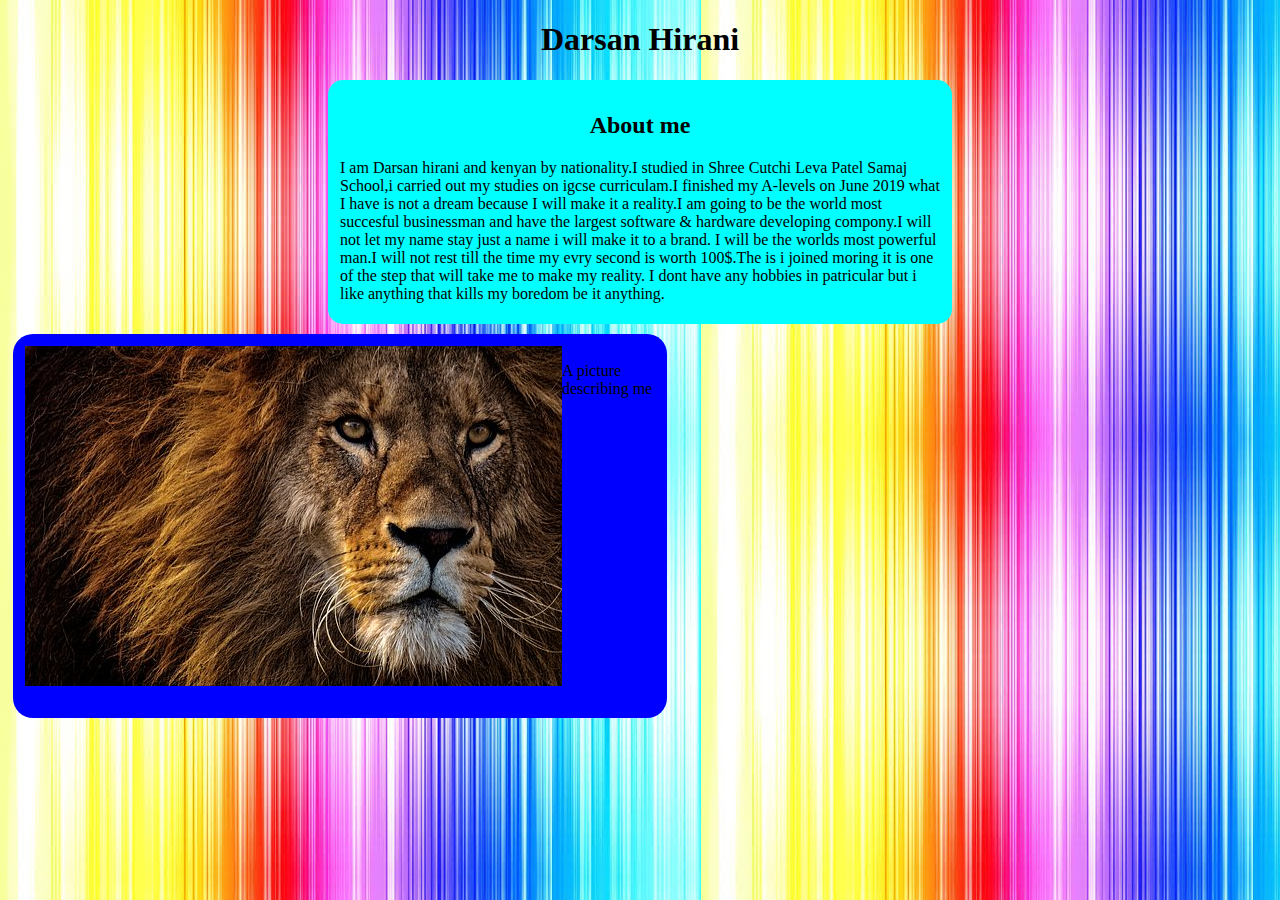
==== index.html @ 9c2901be "managed using float" ====
<!DOCTYPE html>
<html>
  <head>
    <title> DARSAN WEB DEVELOPER</title>
    <link rel="stylesheet" href="css/styles.css" type="text/css"> 
  </head>
  <body>
      <h1> Darsan Hirani</h1>
      <div>
        <h2>About me</h2>
       <p>I am Darsan hirani and kenyan by nationality.I studied in Shree Cutchi Leva Patel Samaj School,i carried out my studies on igcse curriculam.I finished my A-levels on June 2019
         what I have is not a dream because I will make it a reality.I am going to be the world most succesful businessman and have the largest software & hardware developing compony.I will not let my name stay just a name i will make it to a brand. I will be the worlds most powerful man.I will not rest till the time my evry second is worth 100$.The is i joined moring it is one of the step that will take me to make my reality.
         I dont have any hobbies in patricular but i like anything that kills my boredom be it anything.
       </p>
      
      </div>
      
      <div class="lion">
         <img src="images/lion-3576045__340.jpg" alt="Thats me">
         <p>A picture  describing me </p>
        </div>

    
  </body>
</html>
---- css/styles.css ----
body{
  background-image:url('../images/images\ \(4\).jpeg')
}
div{
  width: 600px;
  height: 220px;
  background-color: aqua;
  margin: 10px auto;
  border-radius: 15px;
  border-color: blueviolet;
  padding: 12px;
  border: 14px; 
}
h1 {
  text-align: center
}
h2 {
  text-align: center
}
div.lion {
  width:630px;
  height:360px;
  background-color: blue;
  border-radius: 20px;
  margin-left: 5px;
  margin-top : 10px;
  
}
img{
  float: left;
}
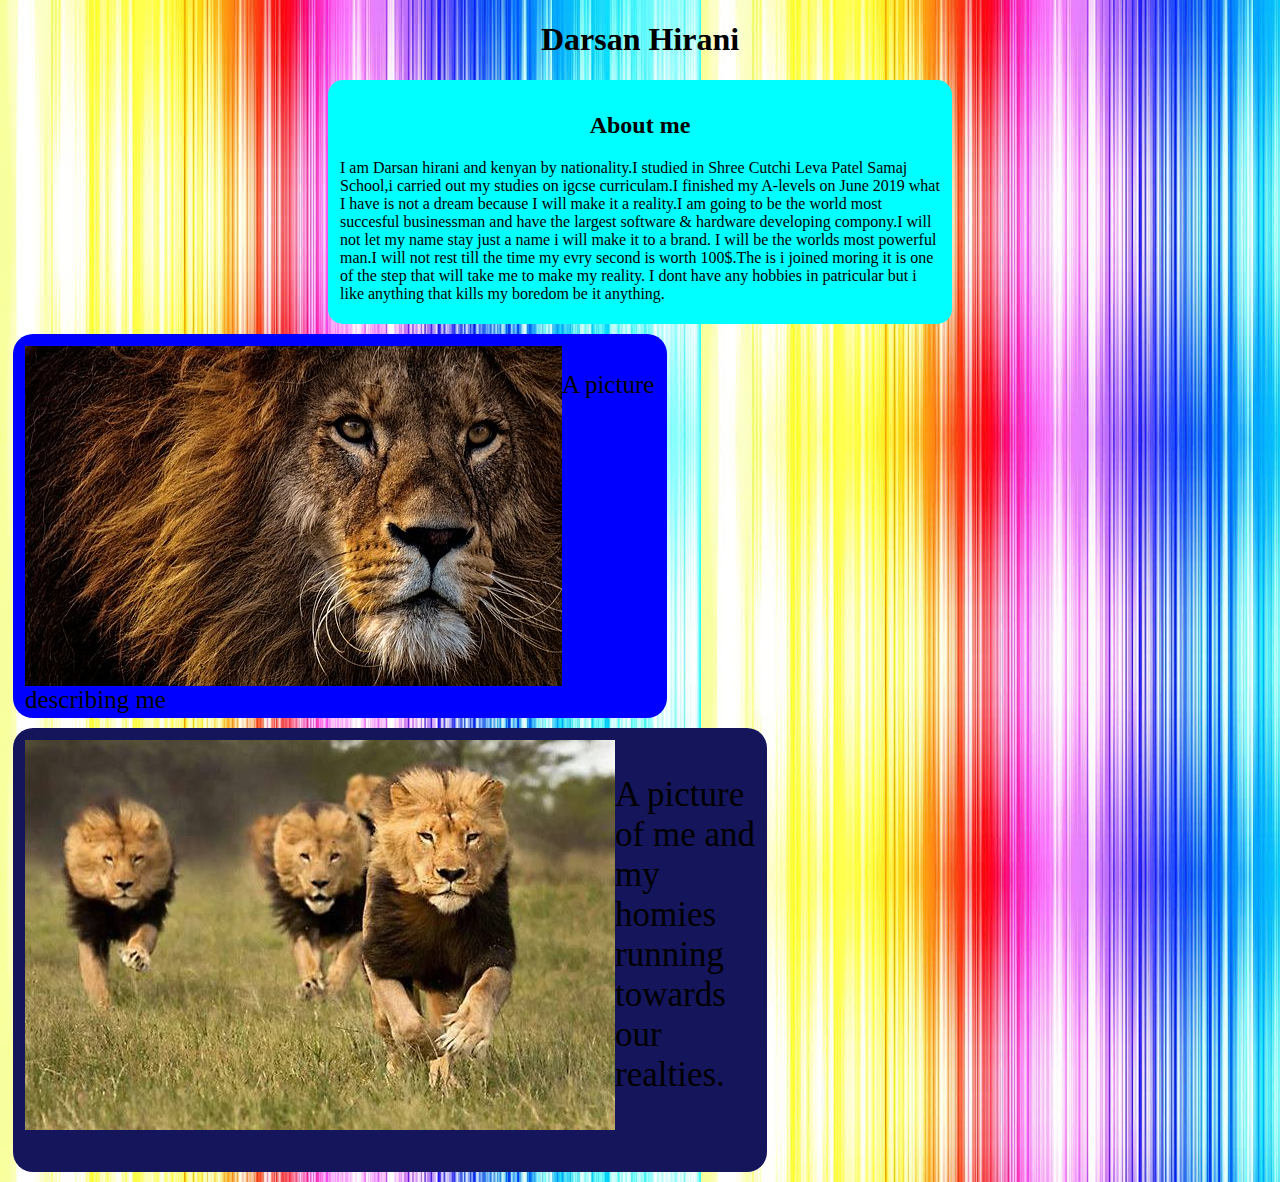
==== commit 3bc6aa5e: "used id" ====
--- a/index.html
+++ b/index.html
@@ -18,7 +18,11 @@
       <div class="lion">
          <img src="images/lion-3576045__340.jpg" alt="Thats me">
          <p>A picture  describing me </p>
-        </div>
+      </div>
+      <div id="hommis">
+        <img src="images/images (5).jpeg" alt="hommies">
+        <p>A picture of me and my homies running towards our realties. </p>
+      </div>
 
     
   </body>
--- a/css/styles.css
+++ b/css/styles.css
@@ -24,8 +24,19 @@
   border-radius: 20px;
   margin-left: 5px;
   margin-top : 10px;
+  font-size: 25px;
   
 }
 img{
   float: left;
+}
+div#hommis {
+  width:730px;
+  height:420px;
+  background-color: rgb(21, 21, 92);
+  border-radius: 20px;
+  margin-left: 5px;
+  margin-top : 10px;
+  font-size: 35px;
+  font: color red
 }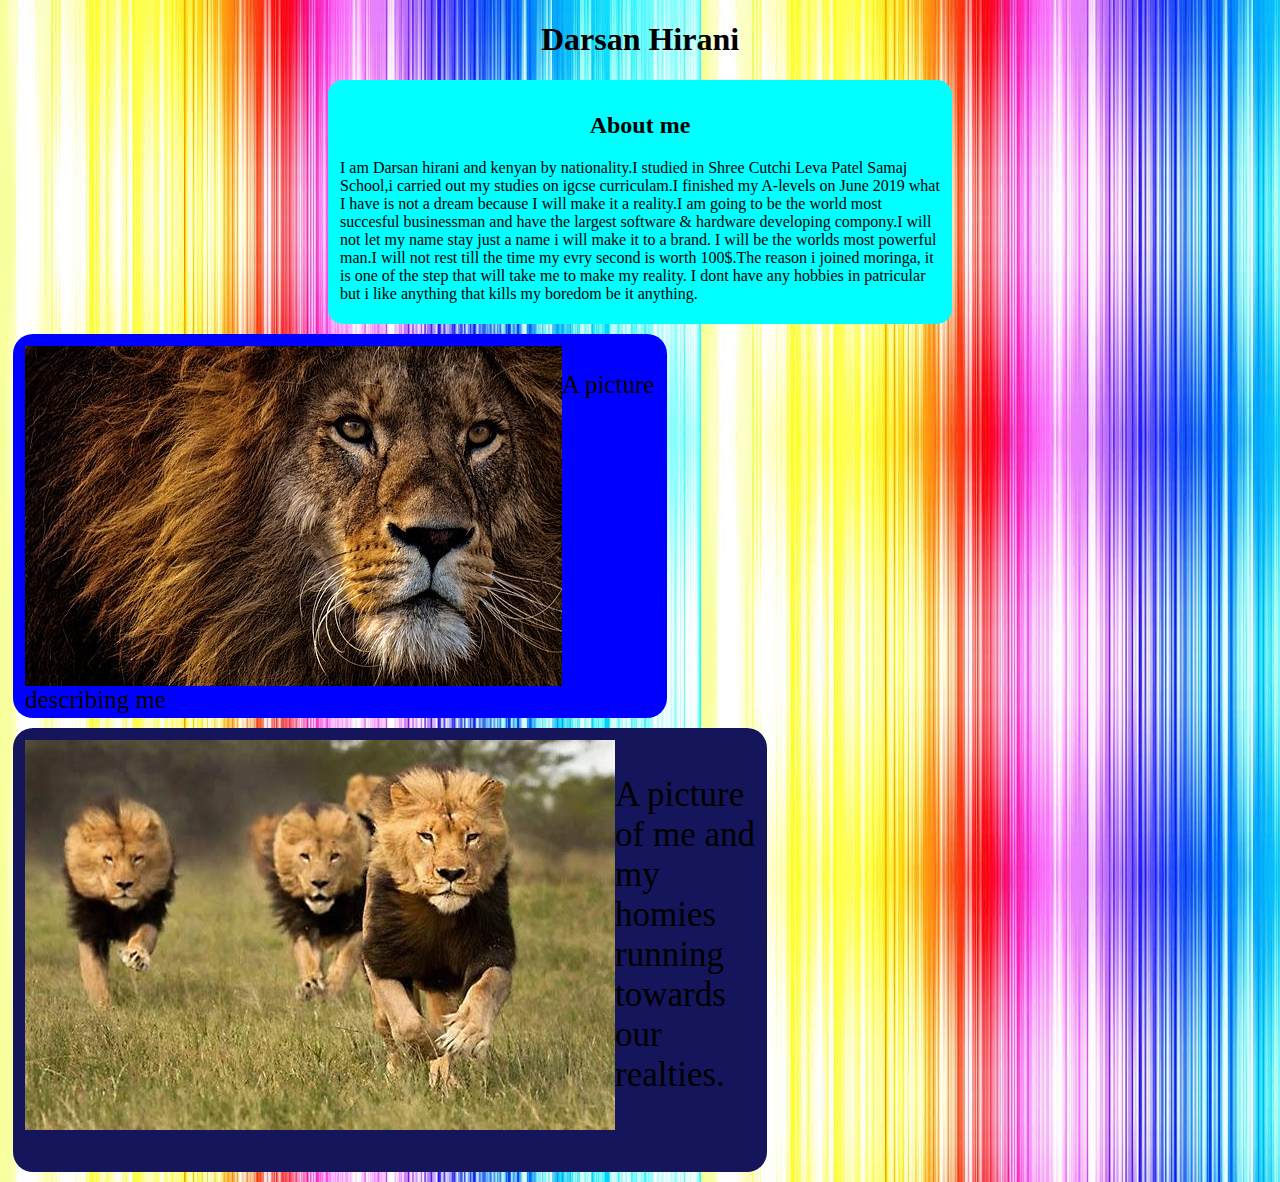
==== commit 6da3ce7e: "fixed grammer" ====
--- a/index.html
+++ b/index.html
@@ -9,7 +9,7 @@
       <div>
         <h2>About me</h2>
        <p>I am Darsan hirani and kenyan by nationality.I studied in Shree Cutchi Leva Patel Samaj School,i carried out my studies on igcse curriculam.I finished my A-levels on June 2019
-         what I have is not a dream because I will make it a reality.I am going to be the world most succesful businessman and have the largest software & hardware developing compony.I will not let my name stay just a name i will make it to a brand. I will be the worlds most powerful man.I will not rest till the time my evry second is worth 100$.The is i joined moring it is one of the step that will take me to make my reality.
+         what I have is not a dream because I will make it a reality.I am going to be the world most succesful businessman and have the largest software & hardware developing compony.I will not let my name stay just a name i will make it to a brand. I will be the worlds most powerful man.I will not rest till the time my evry second is worth 100$.The reason i joined moringa, it is one of the step that will take me to make my reality.
          I dont have any hobbies in patricular but i like anything that kills my boredom be it anything.
        </p>
       
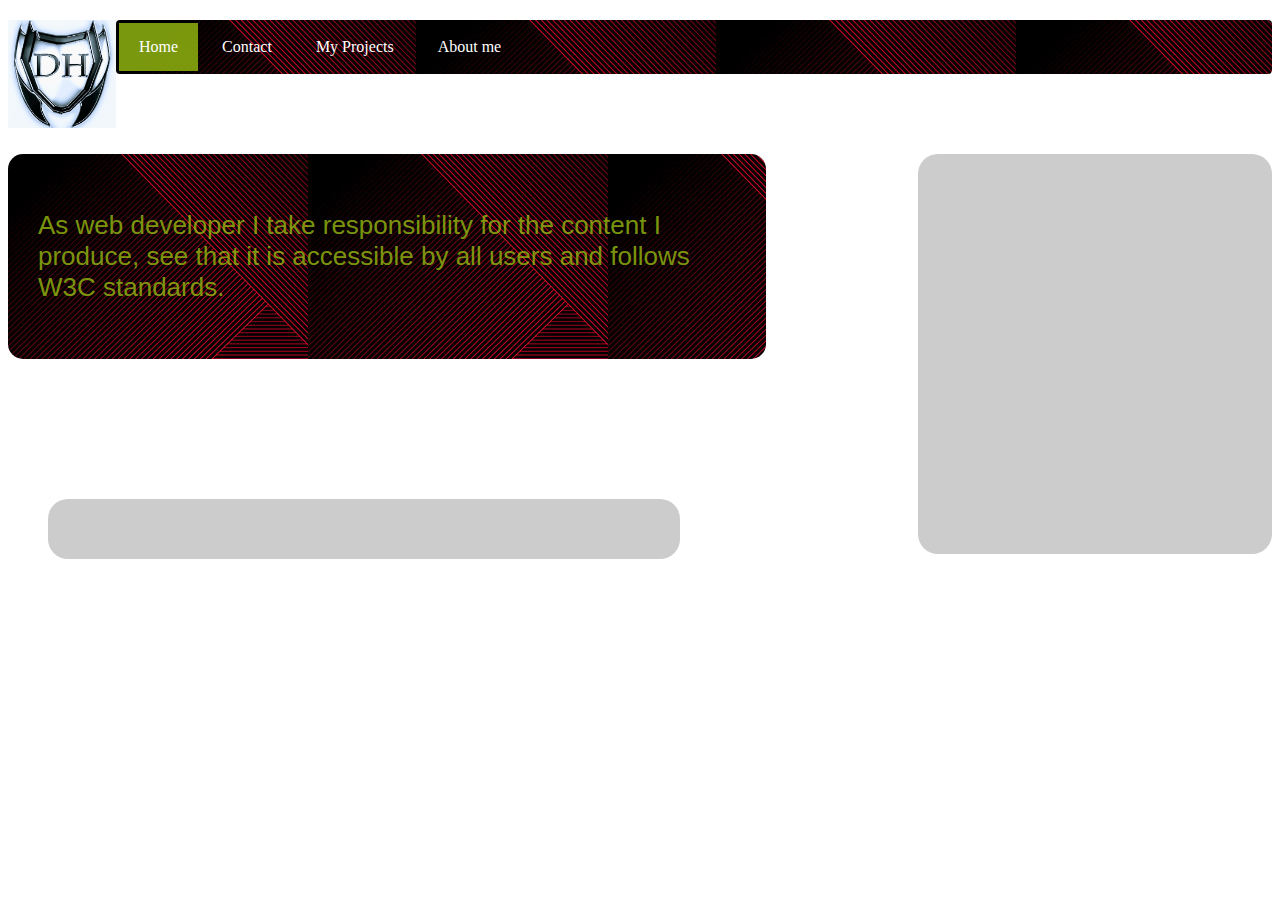
==== commit 7d25cc5f: "change home to index.html" ====
--- a/index.html
+++ b/index.html
@@ -1,29 +1,39 @@
 <!DOCTYPE html>
-<html>
-  <head>
-    <title> DARSAN WEB DEVELOPER</title>
-    <link rel="stylesheet" href="css/styles.css" type="text/css"> 
-  </head>
-  <body>
-      <h1> Darsan Hirani</h1>
-      <div>
-        <h2>About me</h2>
-       <p>I am Darsan hirani and kenyan by nationality.I studied in Shree Cutchi Leva Patel Samaj School,i carried out my studies on igcse curriculam.I finished my A-levels on June 2019
-         what I have is not a dream because I will make it a reality.I am going to be the world most succesful businessman and have the largest software & hardware developing compony.I will not let my name stay just a name i will make it to a brand. I will be the worlds most powerful man.I will not rest till the time my evry second is worth 100$.The reason i joined moringa, it is one of the step that will take me to make my reality.
-         I dont have any hobbies in patricular but i like anything that kills my boredom be it anything.
-       </p>
-      
+<html lang="en">
+<head>
+  <title>My webpage </title>
+  <link rel="stylesheet" href="css/styles.css" type="text/css">
+</head>
+<body>
+    <div >
+      <div class="full">
+        <img src="images/Screenshot_2019-08-11-13-57-30_21.png" alt="">
       </div>
-      
-      <div class="lion">
-         <img src="images/lion-3576045__340.jpg" alt="Thats me">
-         <p>A picture  describing me </p>
-      </div>
-      <div id="hommis">
-        <img src="images/images (5).jpeg" alt="hommies">
-        <p>A picture of me and my homies running towards our realties. </p>
+      <nav>
+        <ul>
+          <li> <a href="../independentproject/home.html"class="active">Home</a></li>
+          <li> <a href="../independentproject/contact.html">Contact</a></li>
+          <li><a href="../independentproject/myprojects.html">My Projects</a></li>
+          <li> <a href="../independentproject/aboutme.html">About me</a></li>
+        </ul>
+      </nav>
+      <div class="full margin">
+        <div class="col-7">
+          <div class="post">
+            <p>As web developer I take responsibility for the content I produce, see that it is accessible by all users and follows W3C standards.</p>
+          </div>
+        </div>
+        <div class="col-3">
+          <img src="../independentproject/images/images (2).jpeg" alt="">
+        </div>
+      <div class="col-8">
+          <img src="../independentproject/images/121" alt="">
+        </div>
+        <div style="clear: both;"></div>
       </div>
 
-    
-  </body>
+
+    </div>
+    <div></div>
+</body>
 </html>--- a/css/styles.css
+++ b/css/styles.css
@@ -1,42 +1,242 @@
+@media;
+
 body{
-  background-image:url('../images/images\ \(4\).jpeg')
-}
-div{
-  width: 600px;
-  height: 220px;
+  background-image:url('../../../../Downloads/matrix-1461373324WTC.jpg')
+}
+div.me{
+  width: 1200px;
+  height: 320px;
   background-color: aqua;
   margin: 10px auto;
   border-radius: 15px;
   border-color: blueviolet;
   padding: 12px;
   border: 14px; 
-}
-h1 {
-  text-align: center
+  background-image: url(../images/red.jpg);
+  color: rgba(164, 204, 18, 0.747);
+}
+div.me ul li{
+  font-family: 'Times New Roman', Times, serif;
+  font-size: 18px;
+  margin-top: 10px;
+  font-style: oblique;
+  color: rgba(164, 204, 18, 0.747);
+}
+h1{
+  text-align: center;
+  border-width: 20px; 
+  margin-top: 40px;
+  background-color: aqua;
+  width: 25%;
+  margin-left: 450px;
+  border-radius: 15px;
+  background-image: url(../images/red.jpg);
+  color: rgba(164, 204, 18, 0.747);
 }
 h2 {
   text-align: center
 }
 div.lion {
-  width:630px;
-  height:360px;
-  background-color: blue;
-  border-radius: 20px;
-  margin-left: 5px;
-  margin-top : 10px;
-  font-size: 25px;
-  
+  width: 28%;
+  min-height: 400px;
+  background: #ccc;
+  float: right;
+  border:40px;
+  border-color: aqua;
+  border-radius: 20px;
+  background-image: url(../images/red.jpg);;
+  margin-top: 40px;
+  
+}
+
+
+div.lion p{
+  font-size: 45px;
+  color: rgba(164, 204, 18, 0.747);
 }
 img{
   float: left;
+  display: block;
+  max-width: 100%;
+
 }
 div#hommis {
-  width:730px;
-  height:420px;
-  background-color: rgb(21, 21, 92);
-  border-radius: 20px;
-  margin-left: 5px;
-  margin-top : 10px;
+  width: 60%;
+  min-height: 60px;
+  background: #ccc;
+  float: left;
+  border:40px;
+  border-color: aqua;
+  border-radius: 20px;
+  font-family: Arial, Helvetica, sans-serif;
+  font-size: 15px;
+  background-image: url(../images/red.jpg);
+  margin-top: 40px;
+  
+  margin-left: 14px; 
+}
+
+div #hommis p{
   font-size: 35px;
-  font: color red
-}+  color: rgba(164, 204, 18, 0.747);
+}
+.full{
+ width: 100%;
+}
+nav {
+  width: 100%
+}
+nav ul {
+  margin: 20px 0 0;
+  padding: 3px;
+  border-radius: 4px;
+  background: #262626;
+  overflow: hidden;
+  background-image: url(../images/red.jpg);
+}
+nav ul li{
+  list-style: none;
+  display: inline-block;
+}
+nav ul li a{
+  display: block;
+  padding: 15px 20px;
+  color: #fff;
+  text-decoration: none; 
+}
+.active,
+nav ul li a:hover{
+  background:  rgba(164, 204, 18, 0.747);
+  
+}
+.col-7 {
+  width: 60%;
+  min-height: 60px;
+  background: #ccc;
+  float: left;
+  border:40px;
+  border-color: aqua;
+  border-radius: 20px;
+  
+}
+.col-3 {
+  width: 28%;
+  min-height: 400px;
+  background: #ccc;
+  float: right;
+  border:40px;
+  border-color: aqua;
+  border-radius: 20px;
+}
+.margin{
+margin-top: 80px; 
+}
+.post
+{
+ background-image: url(../images/red.jpg);
+ padding: 30px;
+ border: 40px;
+ border-radius: 15px; 
+ font-family: 'Lucida Sans', 'Lucida Sans Regular', 'Lucida Grande', 'Lucida Sans Unicode', Geneva, Verdana, sans-serif;
+ font-size: 20px; 
+ 
+}
+.post p{
+  color: rgba(164, 204, 18, 0.747);
+  font-size: 26px;
+}
+img{
+  max-width: 100%;
+
+}
+
+.col-8 {
+  width: 50%;
+  min-height: 60px;
+  background: #ccc;
+  float: left;
+  border:40px;
+  border-color: aqua;
+  border-radius: 20px;
+  margin-top: 140px;
+  margin-left: 40px;
+}
+div.tel {
+  width: 160px;
+  min-height: 60px;
+  background: #ccc;
+  float: left;
+  border:40px;
+  border-color: aqua;
+  border-radius: 20px;
+  margin-top:150px;
+  display: inline;
+  margin-left: 40px;
+  background-image: url(../images/red.jpg);
+} 
+div.tel ul li{
+  color: rgba(164, 204, 18, 0.747);
+  font-size: 14px;
+  margin-top: 5px;
+  font-weight: bold;
+  font-display: block: 
+}
+
+div.mail {
+  width: 230px;
+  min-height: 60px;
+  background: #ccc;
+  float: left;
+  border:40px;
+  border-color: aqua;
+  border-radius: 20px;
+  margin-top: 150px;
+  display: inline;
+  margin-left: 40px;
+  background-image: url(../images/red.jpg);
+}
+div.mail ul li{
+  color: rgba(164, 204, 18, 0.747);
+  font-size: 14px;
+  margin-top: 5px;
+  font-weight: bold;
+  font-display: block; 
+}
+
+  div .link 
+  {
+    width: 60%;
+    min-height: 60px;
+    background: #ccc;
+    float: left;
+    border:40px;
+    border-color: aqua;
+    border-radius: 20px;
+    margin-top: 60px;
+  }
+
+  div .linkr
+    {
+      width: 60%;
+      min-height: 60px;
+      background: #ccc;
+      float: right;
+      border:40px;
+      border-color: aqua;
+      border-radius: 20px;
+      margin-top: 60px;
+    }
+  div.link a 
+  {
+    font-size: 40px;
+    font: outline;
+    font-family: 'Times New Roman', Times, serif;
+    font-weight: bolder;
+  }
+  div.linkr a 
+  {
+    font-size: 40px;
+    font: outline;
+    font-family: 'Times New Roman', Times, serif;
+    font-weight: bolder;
+  }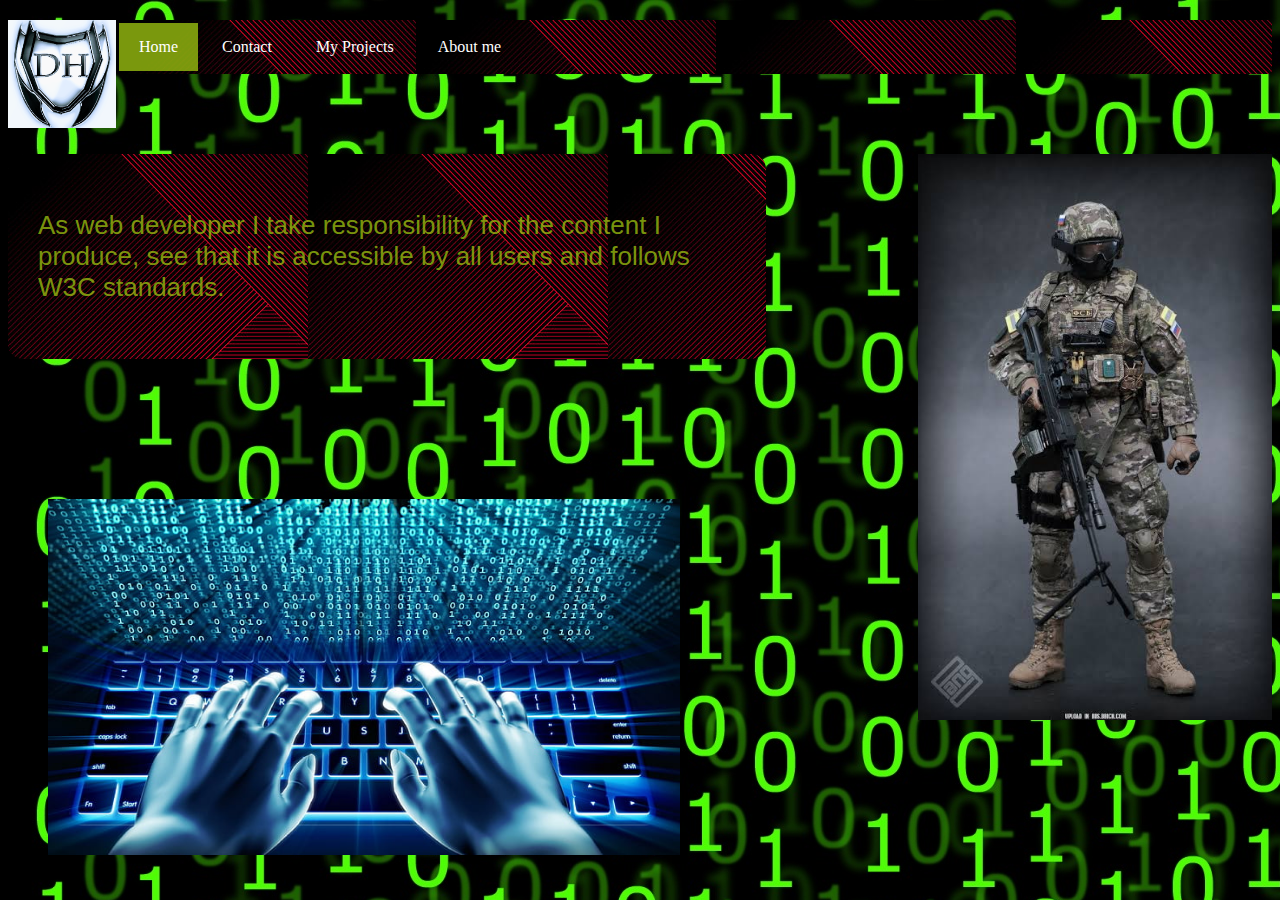
==== commit b974965d: "fix 1" ====
--- a/index.html
+++ b/index.html
@@ -11,10 +11,10 @@
       </div>
       <nav>
         <ul>
-          <li> <a href="../independentproject/home.html"class="active">Home</a></li>
-          <li> <a href="../independentproject/contact.html">Contact</a></li>
-          <li><a href="../independentproject/myprojects.html">My Projects</a></li>
-          <li> <a href="../independentproject/aboutme.html">About me</a></li>
+          <li> <a href="home.html"class="active">Home</a></li>
+          <li> <a href="contact.html">Contact</a></li>
+          <li><a href="myprojects.html">My Projects</a></li>
+          <li> <a href="aboutme.html">About me</a></li>
         </ul>
       </nav>
       <div class="full margin">
@@ -24,10 +24,10 @@
           </div>
         </div>
         <div class="col-3">
-          <img src="../independentproject/images/images (2).jpeg" alt="">
+          <img src="images/images (2).jpeg" alt="">
         </div>
       <div class="col-8">
-          <img src="../independentproject/images/121" alt="">
+          <img src="images/121" alt="">
         </div>
         <div style="clear: both;"></div>
       </div>
--- a/css/styles.css
+++ b/css/styles.css
@@ -1,7 +1,5 @@
-@media;
-
 body{
-  background-image:url('../../../../Downloads/matrix-1461373324WTC.jpg')
+  background-image:url('../images/matrix-1461373324WTC.jpg')
 }
 div.me{
   width: 1200px;
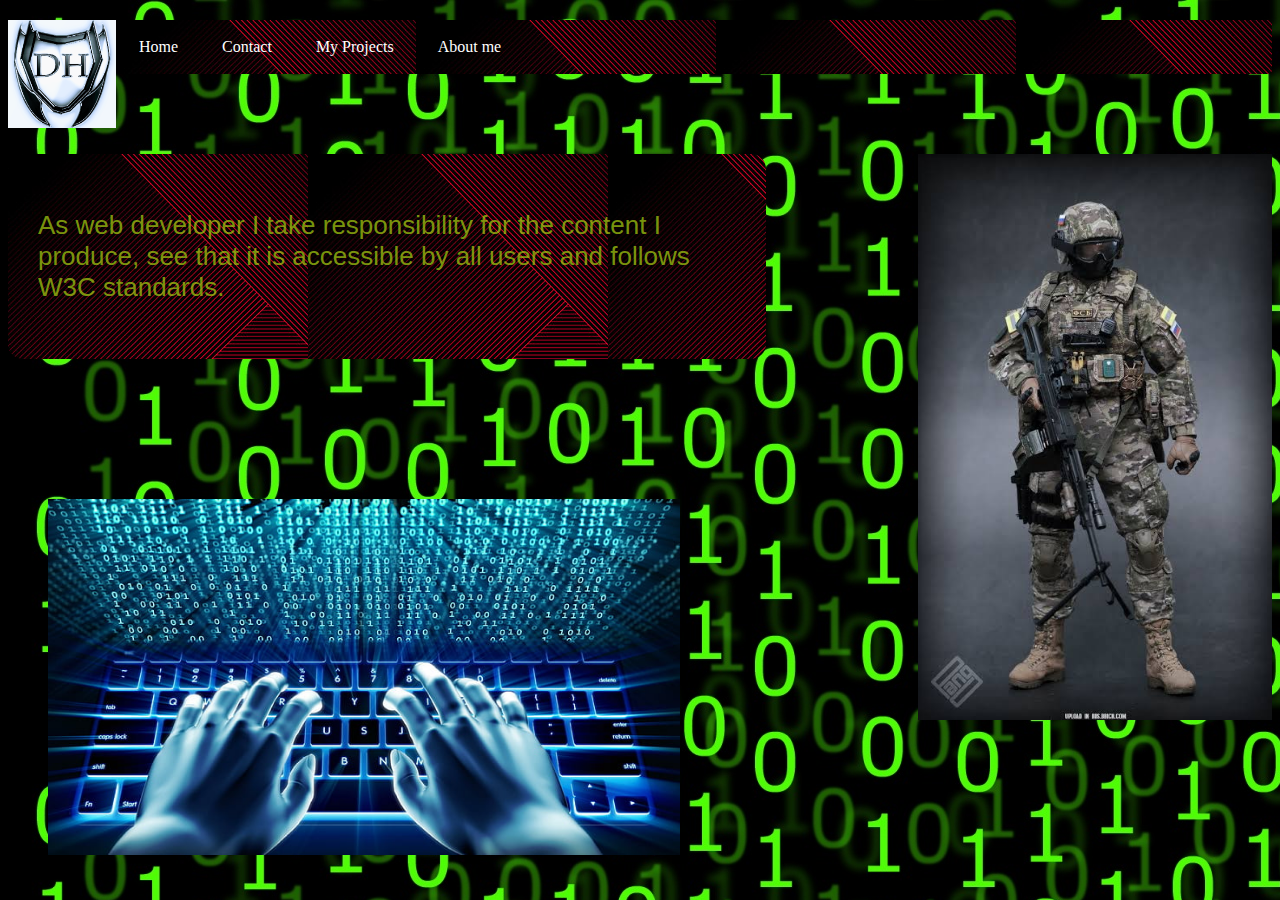
==== commit 800ac6b0: "fix 6" ====
--- a/index.html
+++ b/index.html
@@ -11,7 +11,7 @@
       </div>
       <nav>
         <ul>
-          <li> <a href="home.html"class="active">Home</a></li>
+          <li> <a href="index.html"  >Home</a></li>
           <li> <a href="contact.html">Contact</a></li>
           <li><a href="myprojects.html">My Projects</a></li>
           <li> <a href="aboutme.html">About me</a></li>
